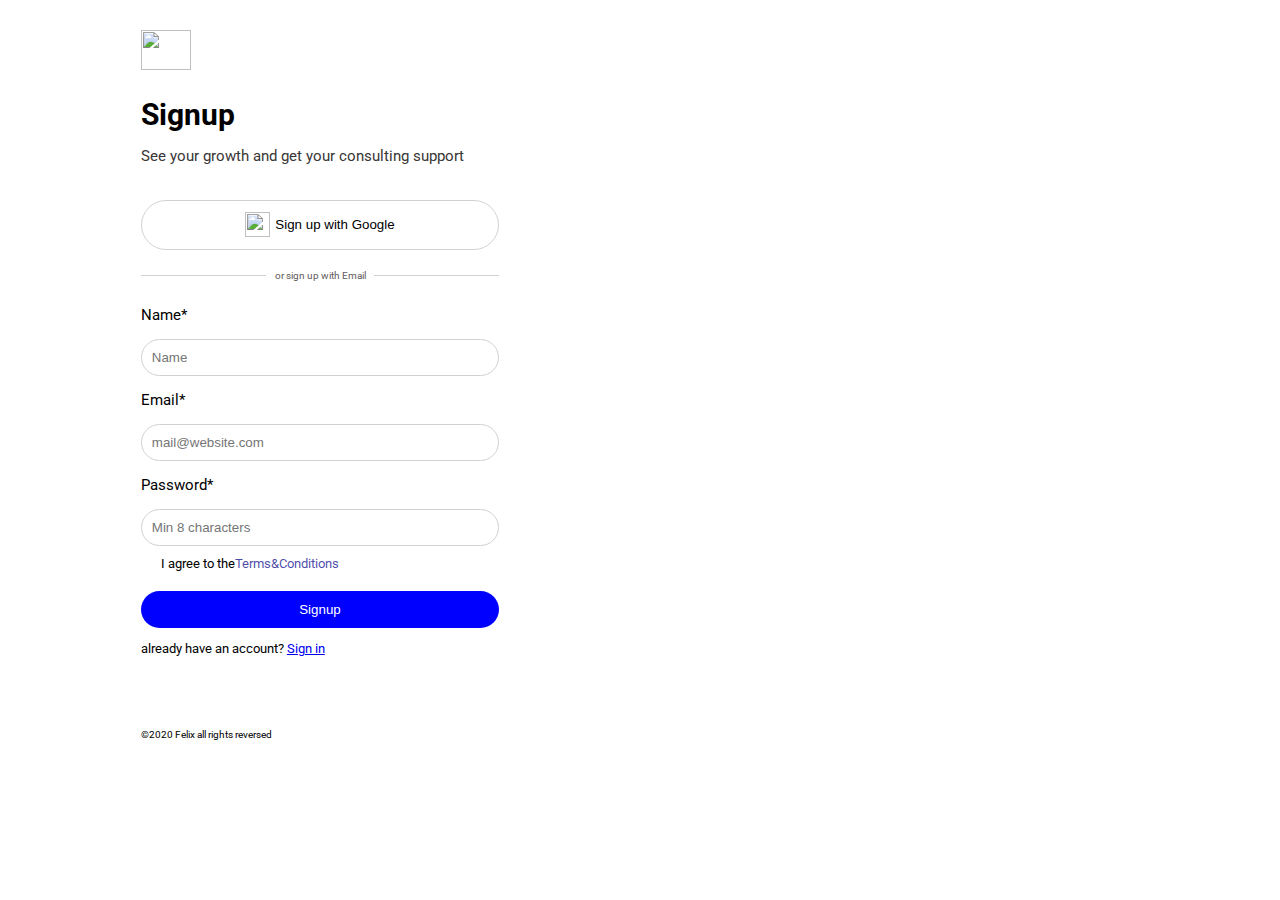
==== signup.html @ ba7aa199 "done" ====
<!DOCTYPE html>
<html lang="en">
  <head>
    <link rel="stylesheet" href="./css/signup.css" />
    <meta name="viewport" content="width=device-width, initial-scale=1.0" />
    <title>log-in page</title>
    <link rel="preconnect" href="https://fonts.googleapis.com" />
    <link rel="preconnect" href="https://fonts.gstatic.com" crossorigin />
    <link
      href="https://fonts.googleapis.com/css2?family=Roboto:ital,wght@0,100;0,400;1,300&display=swap"
      rel="stylesheet"
    />
  </head>
  <body>
    <div class="main-container">
      <div class="log-in-page">
        <div>
          <img
            class="thunder-icon"
            src="https://cdn0.iconfinder.com/data/icons/tiny-basic-blue/64/basic-26-512.png"
          />
        </div>
        <div class="sign-up">Signup</div>
        <p class="text">See your growth and get your consulting support</p>
        <button class="signin-with-google">
          <img
            class="google-icon"
            src="https://cdn3.iconfinder.com/data/icons/logos-brands-3/24/logo_brand_brands_logos_google-512.png"
          />
          <p>Sign up with Google</p>
        </button>
        <div class="header">
          <div class="line"></div>
          <p class="inner-text">or sign up with Email</p>
          <div class="line"></div>
        </div>
        <p class="email">Name*</p>
        <input
          type="text"
          class="mail"
          placeholder="Name"
          required
        />
        <p class="email">Email*</p>
        <input
          type="email"
          class="mail"
          placeholder="mail@website.com"
          required
        />
        <p class="email">Password*</p>
        <input
          type="password"
          class="mail"
          placeholder="Min 8 characters"
          required
        />
        <div class="main-content">
            <img class="tick" src="https://cdn2.iconfinder.com/data/icons/email-ui-5/32/select-512.png">
                <div class="remember-me">I agree to the </div>
            <div class="Terms-Conditions">Terms&Conditions</div>
        </div>
        <button class="signup-btn">Signup</button>
        <p class="create">
            already have an account?
            <a class="new-account" href="./index.html">Sign in</a>
        </p>
        <div class="index"> ©2020 Felix all rights reversed</div>
        </div>
      </div>
    </div>
  </body>
</html>
---- css/signup.css ----
*{
    box-sizing: border-box;
}

@media (max-width:600px) {
    html{
        font-size: 53% !important;
    }
}

@media (max-width:1160px) {
    .log-in-page{
        width: 100% !important;
    }
}

html{
    font-size: 62.5%;
    font-family: 'Roboto', sans-serif;
}

body {
    margin: 0%;
}

.main-container{
    width: 100%;
}

.log-in-page{
    width: 50%;
    display: flex;
    padding-top: 30px;
    padding-left: 11%;
    padding-right: 11%;
    display: flex;
    flex-direction: column;
}

.thunder-icon{
    width: 5rem;
    height: 4rem;

}

.sign-up{
    font-size: 3rem;
    font-weight: bolder;
    font-family: -apple-system, BlinkMacSystemFont, 'Segoe UI', Roboto, Oxygen, Ubuntu, Cantarell, 'Open Sans', 'Helvetica Neue', sans-serif;
    padding-top: 2.50rem;
}

.text{
    font-size:1.5rem;
    color: rgb(58, 54, 54);
    padding-bottom: 2rem;
}

.signin-with-google{
    padding: 3px;
    border: 1px solid rgb(212, 208, 208);
    align-items: center;
    display: flex;
    justify-content: center;
    border-radius: 30px;
    background-color: white;
    cursor: pointer;
}

.google-icon{
    width: 2.5rem;
    height: 2.5rem;
}

.signin-with-google p{
   padding-left: 0.50rem;
}

.header{
    display: flex;
    justify-content: space-between;
    align-items: center;
    width: 100%;
    padding-top: 10px;
}

.line{
    background-color: rgb(212, 208, 208);
    width: 35%;
    height: 1px;
}

.inner-text{
    font-size: 1em;
    color: rgb(95, 92, 92);
}

.email{
    font-size: 1.5rem;
}

.mail{
    padding: 10px;
    border: 1px solid rgb(212, 208, 208);
    border-radius: 20px;
}

.main-content{
    display: flex;
    align-items: center;
    padding-top: 10px;
    padding-bottom: 20px;
}

.tick{
    width: 1.5rem;
    height: 1.5rem;
}

.remember-me{
    font-size: 1.3rem;
    padding-left: 5px;
}

.Terms-Conditions{
    font-size: 1.3rem;
    color: rgba(13, 13, 145, 0.76);
    cursor: pointer;
}

.signup-btn{
    padding: 10px;
    border: 1px solid rgba(2, 2, 255, 0.486);
    border-radius: 20px;
    background-color: blue;
    color: white;
}

.create{
    font-size: 1.3rem;
}

.index{
    padding-top: 60px;
}
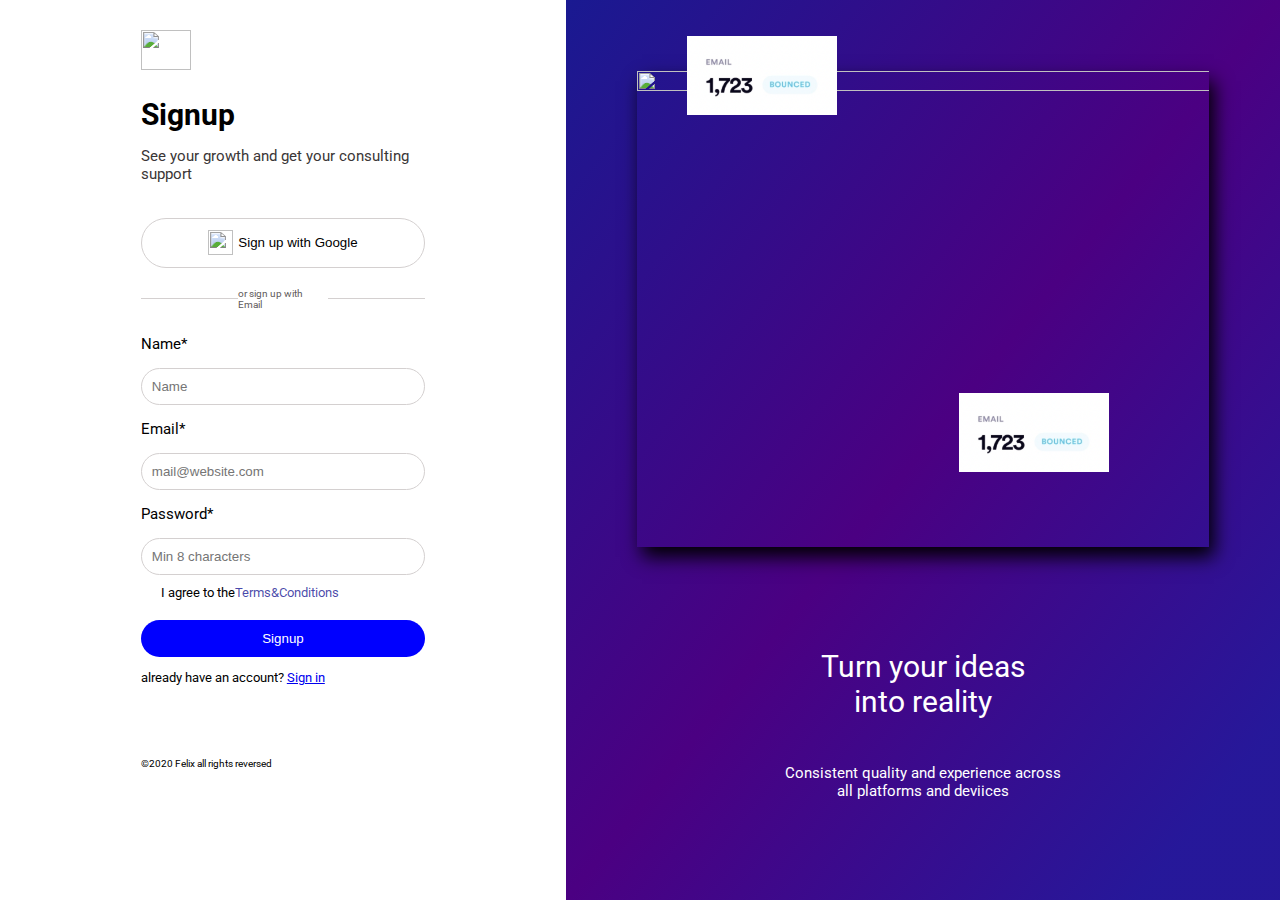
==== commit 17f37264: "done" ====
--- a/signup.html
+++ b/signup.html
@@ -66,6 +66,26 @@
             <a class="new-account" href="./index.html">Sign in</a>
         </p>
         <div class="index"> ©2020 Felix all rights reversed</div>
+      </div>
+      <div id="grad1" class="ideas">
+        <div class="interface">
+          <div class="top-screen">
+            <div class="bottom-screen">
+              <img class="img" src="https://marketsmith.investors.com/stock-market/stock-market-historical-data/Image.axd?name=nasdaq.png" width="900" height="750">
+          </div>
+            <div class="image-one">
+              <img class="image" src="image/Screenshot 2021-10-07 at 11.09.31 AM.png" width="150" height="100">
+            </div>
+            <div class="image-two">
+              <img class="img-two" src="image/Screenshot 2021-10-07 at 11.09.31 AM.png" width="150" height="100">
+            </div>
+          </div>
+         
+          
+        </div>
+        <div class="details">
+          <p class="heading">Turn your ideas<br>into reality</p>
+          <p class="paragraph">Consistent quality and experience across<br>all platforms and deviices</p>
         </div>
       </div>
     </div>
--- a/css/signup.css
+++ b/css/signup.css
@@ -4,7 +4,10 @@
 
 @media (max-width:600px) {
     html{
-        font-size: 53% !important;
+        font-size: 43% !important;
+    }
+    #grad1{
+        min-height: 60vh !important;
     }
 }
 
@@ -12,6 +15,12 @@
     .log-in-page{
         width: 100% !important;
     }
+    .main-container{
+        flex-direction: column !important;
+    }
+    .ideas{
+        min-width: 100%;
+    }
 }
 
 html{
@@ -25,6 +34,7 @@
 
 .main-container{
     width: 100%;
+    display: flex;
 }
 
 .log-in-page{
@@ -142,4 +152,83 @@
 
 .index{
     padding-top: 60px;
+    padding-bottom: 10%;
+}
+
+.ideas{
+    min-width: 50%;
+}
+
+#grad1{
+    min-height: 100vh;
+    background-color: rgba(15, 15, 238, 0.822);
+    background-image: linear-gradient(to left top, rgba(30, 10, 117, 0.705) 10%,indigo 50%,rgba(8, 8, 92, 0.644));
+}
+
+.interface{
+    min-width: 100%;
+    position: relative;
+}
+
+.top-screen{
+    width: 100%;
+    display: flex;
+}
+
+.image-one{
+    position: absolute;
+    width: 50%;
+    padding-left: 17%;
+    top: 0%;
+    margin-top: 5%;
+ }
+
+.image{
+    max-width: 100%;
+    height: auto;
+}
+
+.image-two{
+    position: absolute;
+    width: 50%;
+    padding-left: 15%;
+    margin-top:55%;
+    margin-left: 40%;
+    padding-right: 10%;
+}
+
+.img-two{
+    max-width: 100%;
+    height: auto;
+}
+
+.bottom-screen{
+    width: 100%;
+    padding-left: 10%;
+    padding-right: 10%;
+    padding-top: 10%;
+}
+
+.img{
+    max-width: 100%;
+    height: auto;
+    box-shadow: 5px 10px 18px black; 
+}
+
+.details{
+    width: 100%;
+    display: flex;
+    flex-direction: column;
+    text-align: center;
+    padding-top: 10%;
+}
+
+.heading{
+    color: white;
+    font-size: 3rem;
+}
+
+.paragraph{
+    color: white;
+    font-size: 1.5rem;
 }